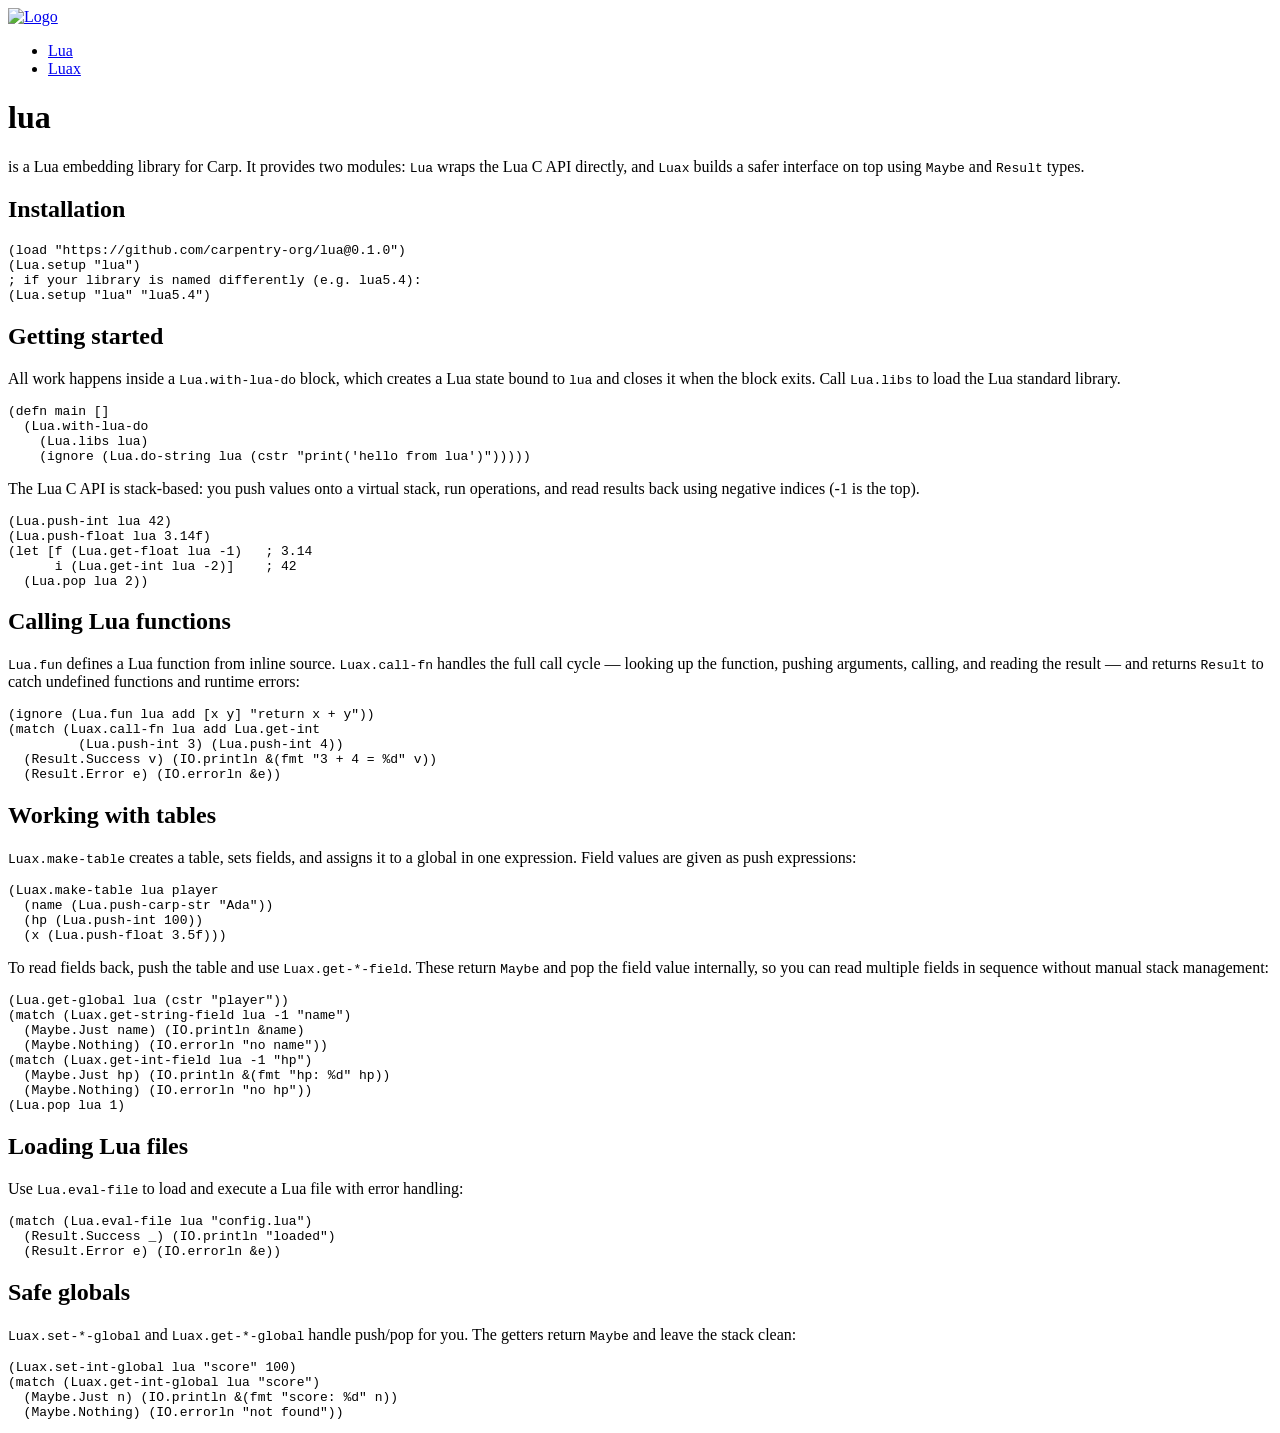
==== docs/index.html @ 8f559d52 "fix angler findings; style: format with carp-fmt; add CI gates" ====
<!DOCTYPE HTML>

<html>
    <head>
        <meta charset="UTF-8">
        <meta name="viewport" content="width=device-width, initial-scale=1.0, maximum-scale=1.0, user-scalable=0">
        <link rel="stylesheet" href="../style.css">
    </head>
    <body>
        <div class="content">
            <a href="https://github.com/carpentry-org/lua">
                <div class="logo">
                    <img src="" alt="Logo">
                    <div class="index">
                        <ul>
                            <li>
                                <a href="Lua.html">
                                    Lua
                                </a>
                            </li>
                            <li>
                                <a href="Luax.html">
                                    Luax
                                </a>
                            </li>
                        </ul>
                    </div>
                </div>
                <div>
                    <h1>
                        lua
                    </h1>
                    <p>is a Lua embedding library for Carp. It provides
two modules: <code>Lua</code> wraps the Lua C API directly, and <code>Luax</code> builds a safer
interface on top using <code>Maybe</code> and <code>Result</code> types.</p>
<h2>Installation</h2>
<pre><code>(load &quot;https://github.com/carpentry-org/lua@0.1.0&quot;)
(Lua.setup &quot;lua&quot;)
; if your library is named differently (e.g. lua5.4):
(Lua.setup &quot;lua&quot; &quot;lua5.4&quot;)
</code></pre>
<h2>Getting started</h2>
<p>All work happens inside a <code>Lua.with-lua-do</code> block, which creates a Lua state
bound to <code>lua</code> and closes it when the block exits. Call <code>Lua.libs</code> to load the
Lua standard library.</p>
<pre><code>(defn main []
  (Lua.with-lua-do
    (Lua.libs lua)
    (ignore (Lua.do-string lua (cstr &quot;print('hello from lua')&quot;)))))
</code></pre>
<p>The Lua C API is stack-based: you push values onto a virtual stack, run
operations, and read results back using negative indices (-1 is the top).</p>
<pre><code>(Lua.push-int lua 42)
(Lua.push-float lua 3.14f)
(let [f (Lua.get-float lua -1)   ; 3.14
      i (Lua.get-int lua -2)]    ; 42
  (Lua.pop lua 2))
</code></pre>
<h2>Calling Lua functions</h2>
<p><code>Lua.fun</code> defines a Lua function from inline source. <code>Luax.call-fn</code> handles the
full call cycle — looking up the function, pushing arguments, calling, and
reading the result — and returns <code>Result</code> to catch undefined functions and
runtime errors:</p>
<pre><code>(ignore (Lua.fun lua add [x y] &quot;return x + y&quot;))
(match (Luax.call-fn lua add Lua.get-int
         (Lua.push-int 3) (Lua.push-int 4))
  (Result.Success v) (IO.println &amp;(fmt &quot;3 + 4 = %d&quot; v))
  (Result.Error e) (IO.errorln &amp;e))
</code></pre>
<h2>Working with tables</h2>
<p><code>Luax.make-table</code> creates a table, sets fields, and assigns it to a global in
one expression. Field values are given as push expressions:</p>
<pre><code>(Luax.make-table lua player
  (name (Lua.push-carp-str &quot;Ada&quot;))
  (hp (Lua.push-int 100))
  (x (Lua.push-float 3.5f)))
</code></pre>
<p>To read fields back, push the table and use <code>Luax.get-*-field</code>. These return
<code>Maybe</code> and pop the field value internally, so you can read multiple fields in
sequence without manual stack management:</p>
<pre><code>(Lua.get-global lua (cstr &quot;player&quot;))
(match (Luax.get-string-field lua -1 &quot;name&quot;)
  (Maybe.Just name) (IO.println &amp;name)
  (Maybe.Nothing) (IO.errorln &quot;no name&quot;))
(match (Luax.get-int-field lua -1 &quot;hp&quot;)
  (Maybe.Just hp) (IO.println &amp;(fmt &quot;hp: %d&quot; hp))
  (Maybe.Nothing) (IO.errorln &quot;no hp&quot;))
(Lua.pop lua 1)
</code></pre>
<h2>Loading Lua files</h2>
<p>Use <code>Lua.eval-file</code> to load and execute a Lua file with error handling:</p>
<pre><code>(match (Lua.eval-file lua &quot;config.lua&quot;)
  (Result.Success _) (IO.println &quot;loaded&quot;)
  (Result.Error e) (IO.errorln &amp;e))
</code></pre>
<h2>Safe globals</h2>
<p><code>Luax.set-*-global</code> and <code>Luax.get-*-global</code> handle push/pop for you. The
getters return <code>Maybe</code> and leave the stack clean:</p>
<pre><code>(Luax.set-int-global lua &quot;score&quot; 100)
(match (Luax.get-int-global lua &quot;score&quot;)
  (Maybe.Just n) (IO.println &amp;(fmt &quot;score: %d&quot; n))
  (Maybe.Nothing) (IO.errorln &quot;not found&quot;))
</code></pre>

                </div>
            </a>
        </div>
    </body>
</html>
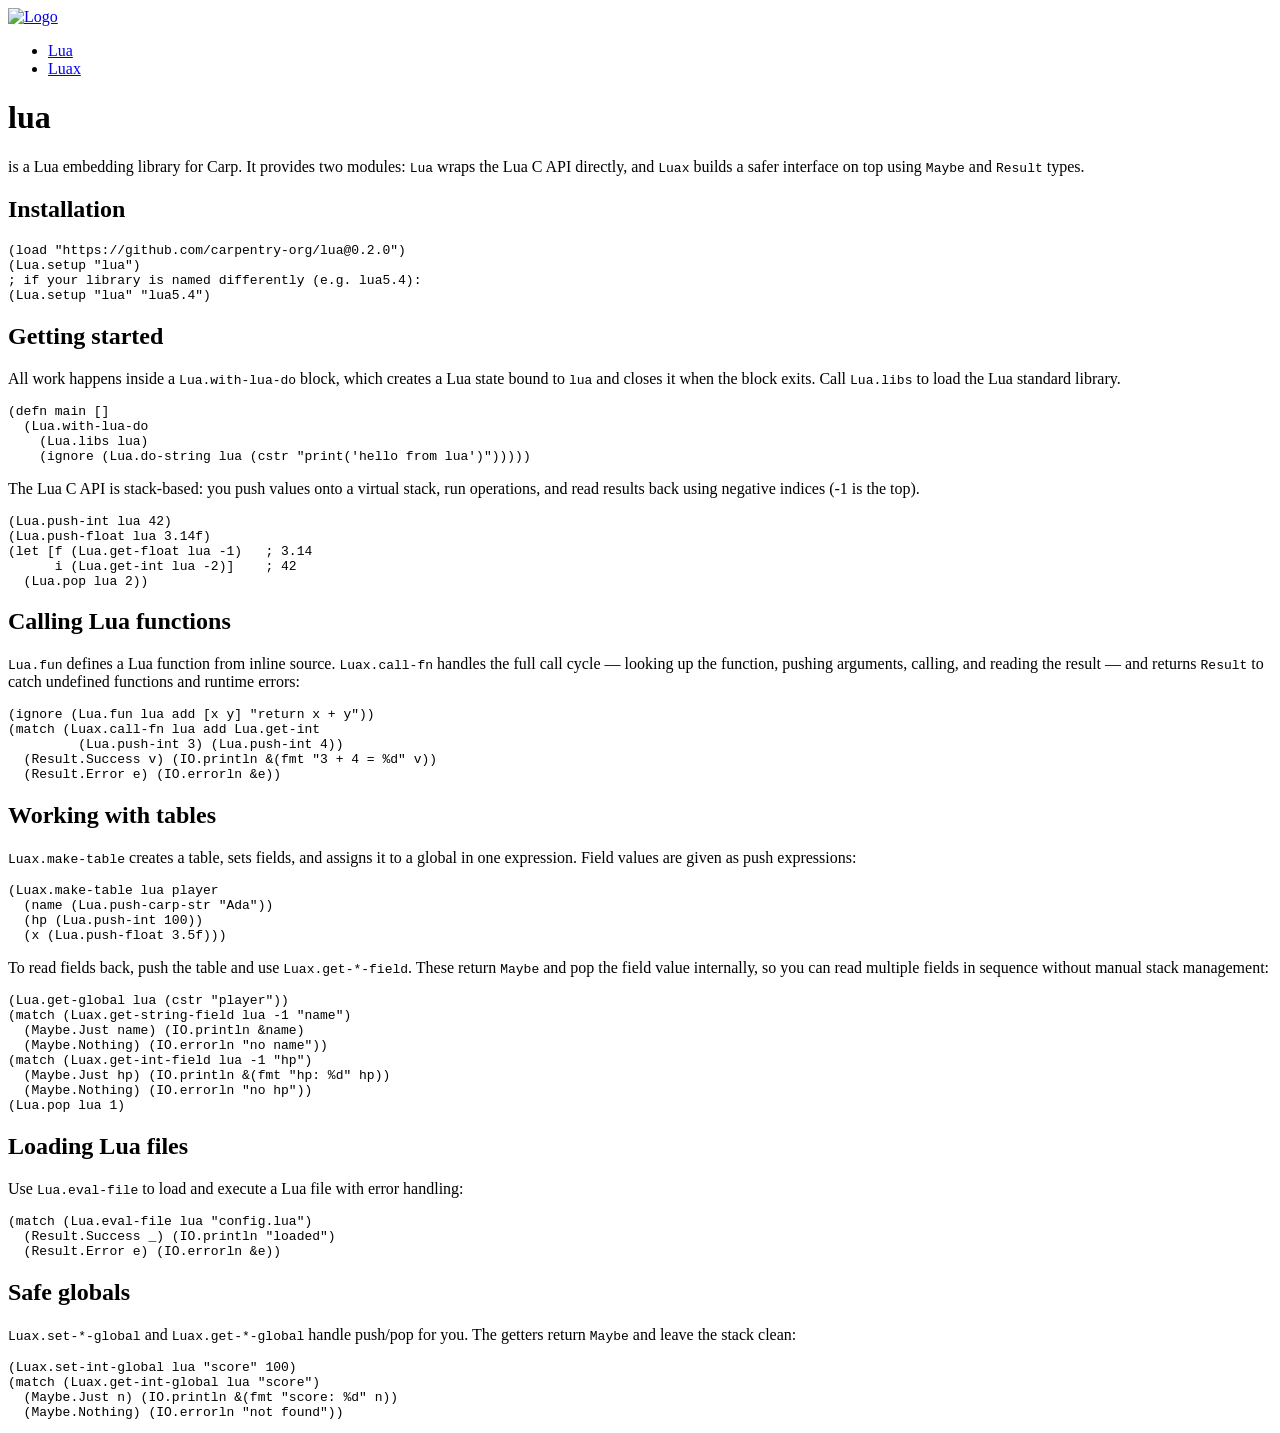
==== commit f852184a: "0.2.0: macro-generated Luax getters/setters (defmacro)" ====
--- a/docs/index.html
+++ b/docs/index.html
@@ -34,7 +34,7 @@
 two modules: <code>Lua</code> wraps the Lua C API directly, and <code>Luax</code> builds a safer
 interface on top using <code>Maybe</code> and <code>Result</code> types.</p>
 <h2>Installation</h2>
-<pre><code>(load &quot;https://github.com/carpentry-org/lua@0.1.0&quot;)
+<pre><code>(load &quot;https://github.com/carpentry-org/lua@0.2.0&quot;)
 (Lua.setup &quot;lua&quot;)
 ; if your library is named differently (e.g. lua5.4):
 (Lua.setup &quot;lua&quot; &quot;lua5.4&quot;)
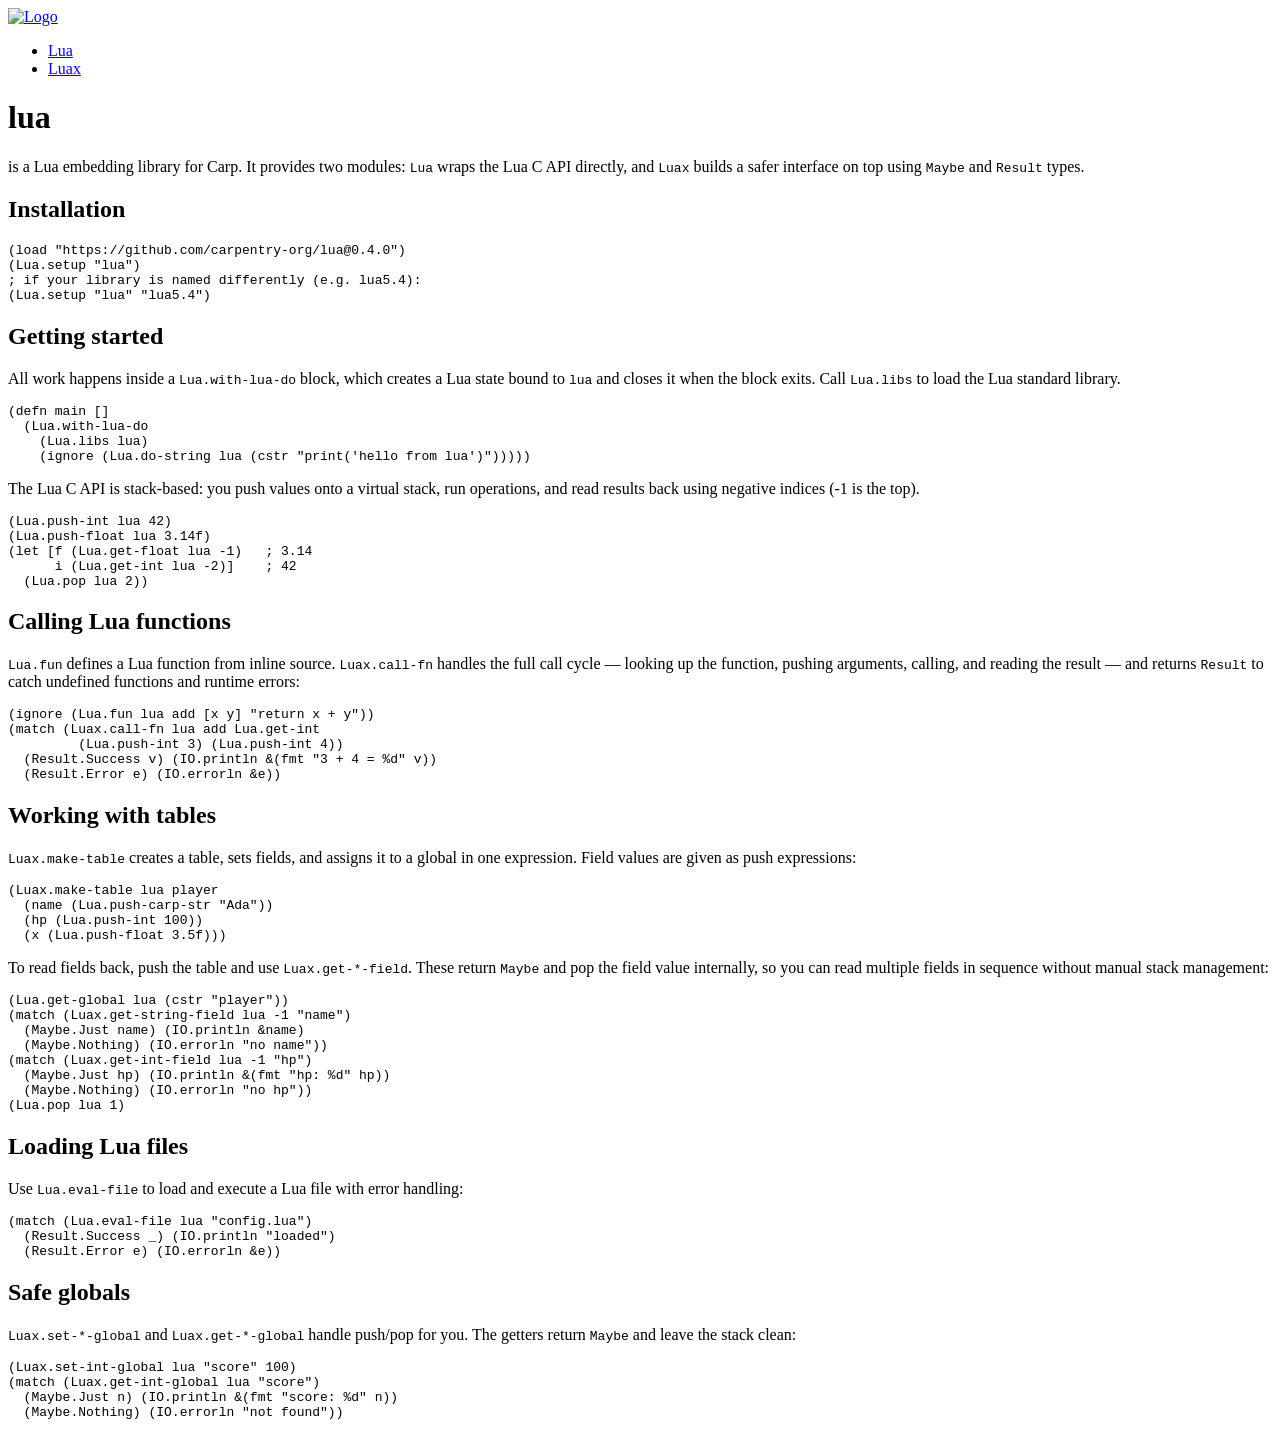
==== commit 2b2c7652: "0.4.0: coroutine support" ====
--- a/docs/index.html
+++ b/docs/index.html
@@ -34,7 +34,7 @@
 two modules: <code>Lua</code> wraps the Lua C API directly, and <code>Luax</code> builds a safer
 interface on top using <code>Maybe</code> and <code>Result</code> types.</p>
 <h2>Installation</h2>
-<pre><code>(load &quot;https://github.com/carpentry-org/lua@0.2.0&quot;)
+<pre><code>(load &quot;https://github.com/carpentry-org/lua@0.4.0&quot;)
 (Lua.setup &quot;lua&quot;)
 ; if your library is named differently (e.g. lua5.4):
 (Lua.setup &quot;lua&quot; &quot;lua5.4&quot;)
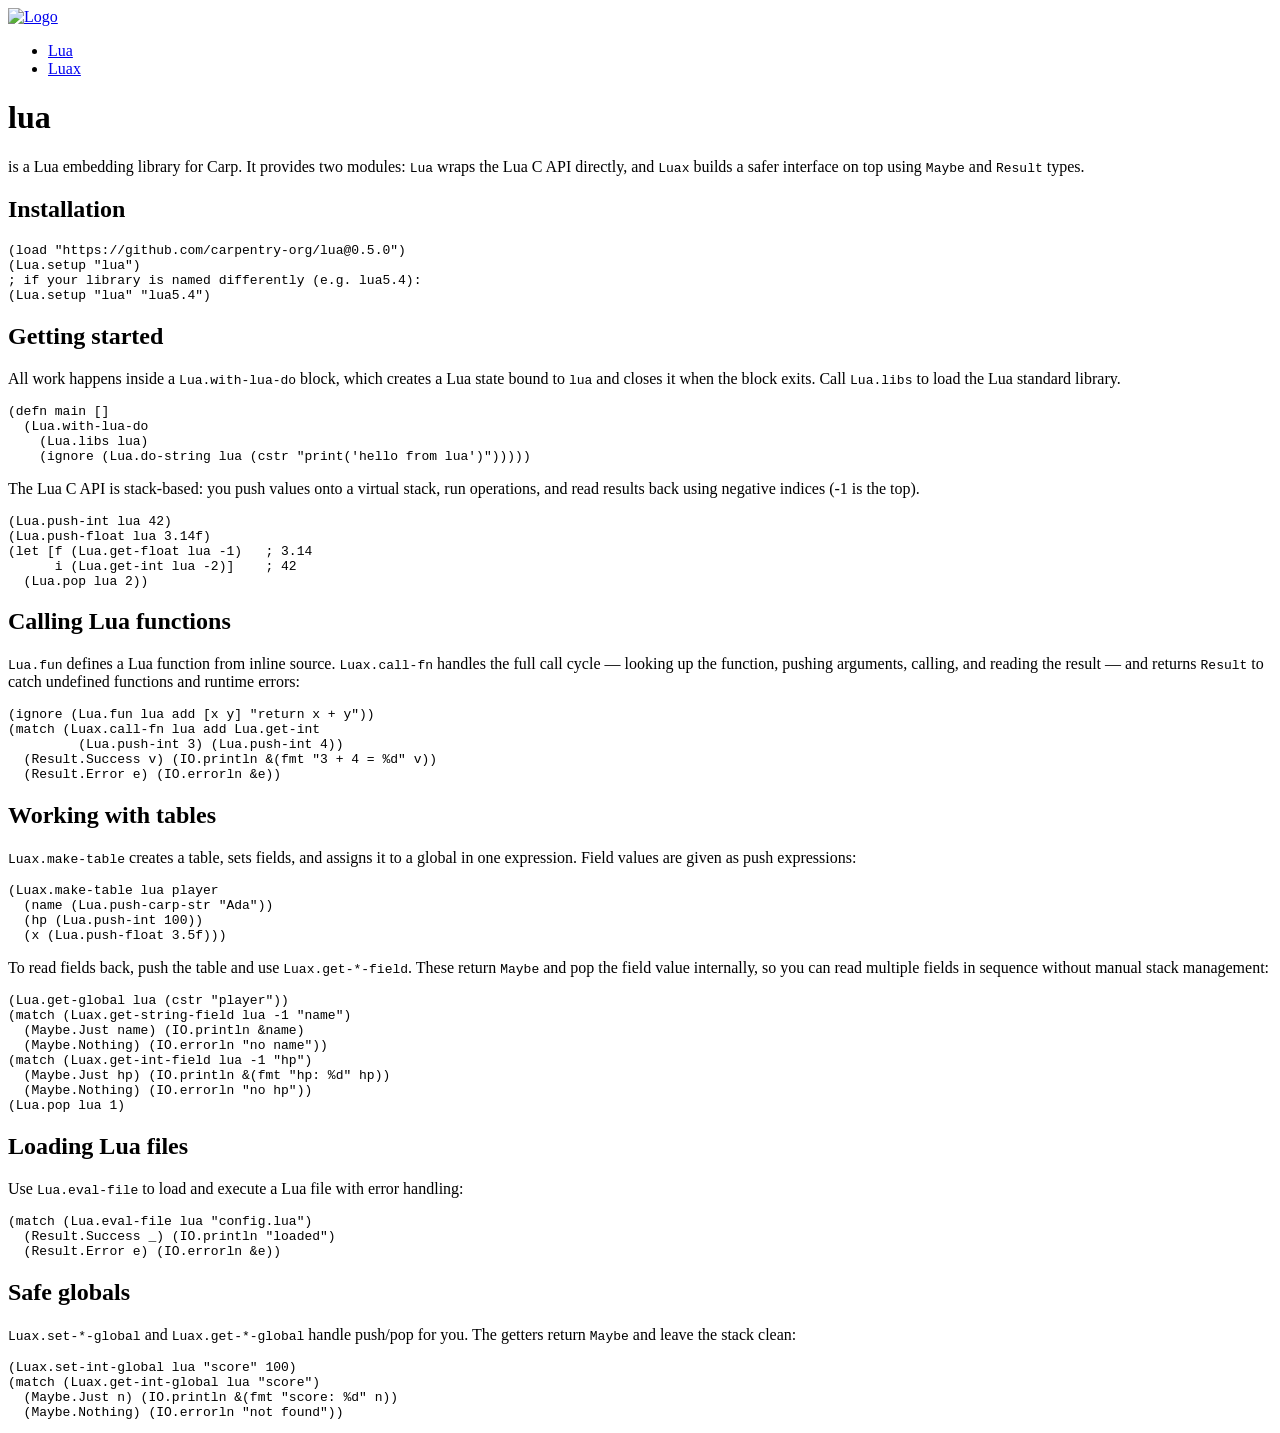
==== commit b6150c5c: "0.5.0: carry Lua numbers as doubles, fix stack-slot leaks" ====
--- a/docs/index.html
+++ b/docs/index.html
@@ -34,7 +34,7 @@
 two modules: <code>Lua</code> wraps the Lua C API directly, and <code>Luax</code> builds a safer
 interface on top using <code>Maybe</code> and <code>Result</code> types.</p>
 <h2>Installation</h2>
-<pre><code>(load &quot;https://github.com/carpentry-org/lua@0.4.0&quot;)
+<pre><code>(load &quot;https://github.com/carpentry-org/lua@0.5.0&quot;)
 (Lua.setup &quot;lua&quot;)
 ; if your library is named differently (e.g. lua5.4):
 (Lua.setup &quot;lua&quot; &quot;lua5.4&quot;)
